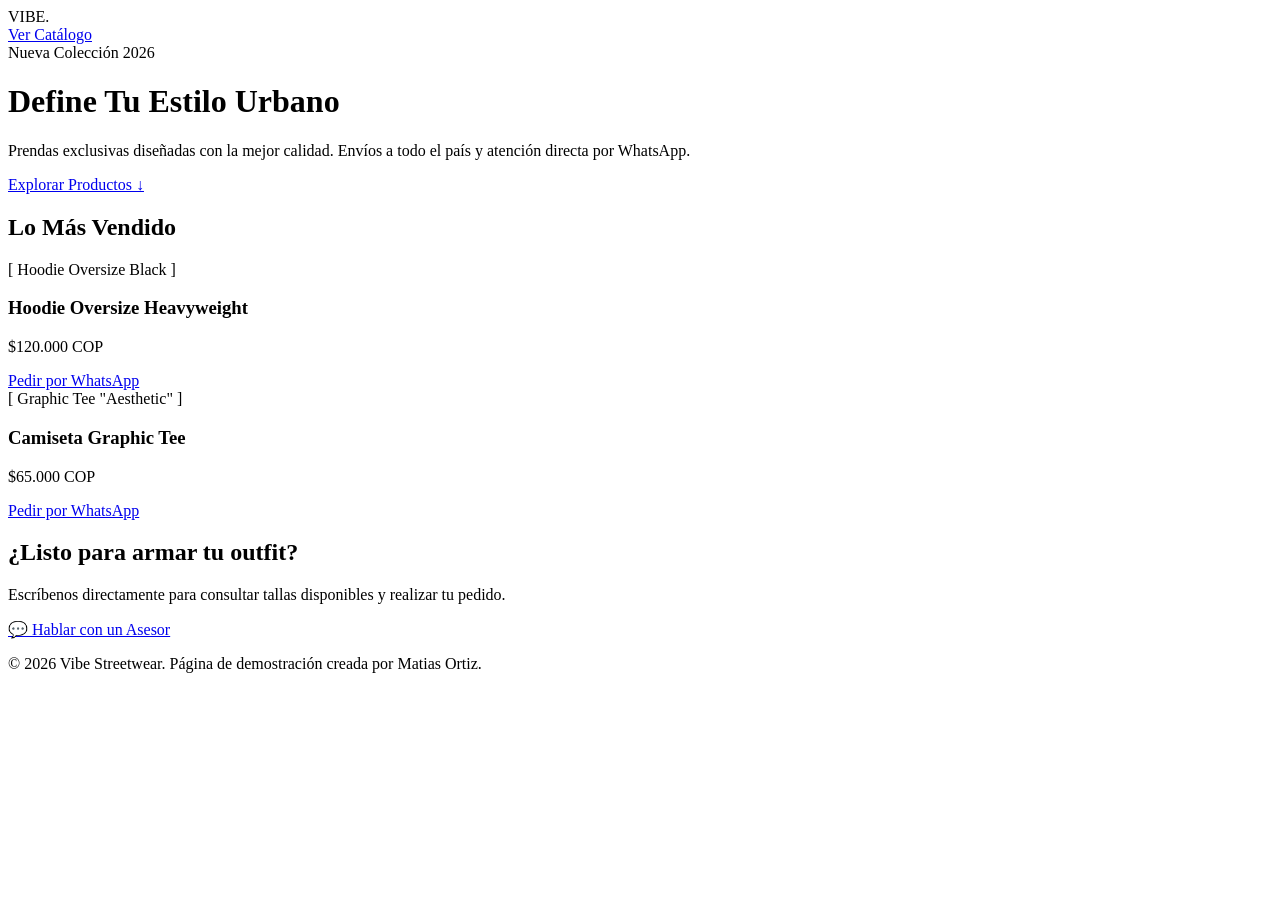
==== demo-tienda/index.html @ 8c3b3697 "Create index.html" ====
<!DOCTYPE html>
<html lang="es">
<head>
    <meta charset="UTF-8">
    <meta name="viewport" content="width=device-width, initial-scale=1.0">
    <title>Vibe | Streetwear & Urban Clothes</title>
    <link rel="stylesheet" href="style.css">
</head>
<body>

    <nav class="navbar">
        <div class="logo">VIBE.</div>
        <a href="#contacto" class="nav-btn">Ver Catálogo</a>
    </nav>

    <header class="shop-hero">
        <div class="hero-text">
            <span class="badge">Nueva Colección 2026</span>
            <h1>Define Tu Estilo Urbano</h1>
            <p>Prendas exclusivas diseñadas con la mejor calidad. Envíos a todo el país y atención directa por WhatsApp.</p>
            <a href="#productos" class="btn-shop">Explorar Productos ↓</a>
        </div>
    </header>

    <section id="productos" class="products-section">
        <h2>Lo Más Vendido</h2>
        <div class="products-grid">
            
            <div class="product-card">
                <div class="img-box">[ Hoodie Oversize Black ]</div>
                <div class="product-info">
                    <h3>Hoodie Oversize Heavyweight</h3>
                    <p class="price">$120.000 COP</p>
                    <a href="https://www.instagram.com/matioz___" target="_blank" class="btn-buy">Pedir por WhatsApp</a>
                </div>
            </div>

            <div class="product-card">
                <div class="img-box">[ Graphic Tee "Aesthetic" ]</div>
                <div class="product-info">
                    <h3>Camiseta Graphic Tee</h3>
                    <p class="price">$65.000 COP</p>
                    <a href="https://www.instagram.com/matioz___" target="_blank" class="btn-buy">Pedir por WhatsApp</a>
                </div>
            </div>

        </div>
    </section>

    <section id="contacto" class="cta-section">
        <h2>¿Listo para armar tu outfit?</h2>
        <p>Escríbenos directamente para consultar tallas disponibles y realizar tu pedido.</p>
        <a href="https://www.instagram.com/matioz___" target="_blank" class="btn-whatsapp-main">💬 Hablar con un Asesor</a>
    </section>

    <footer>
        <p>&copy; 2026 Vibe Streetwear. Página de demostración creada por Matias Ortiz.</p>
    </footer>

</body>
</html>
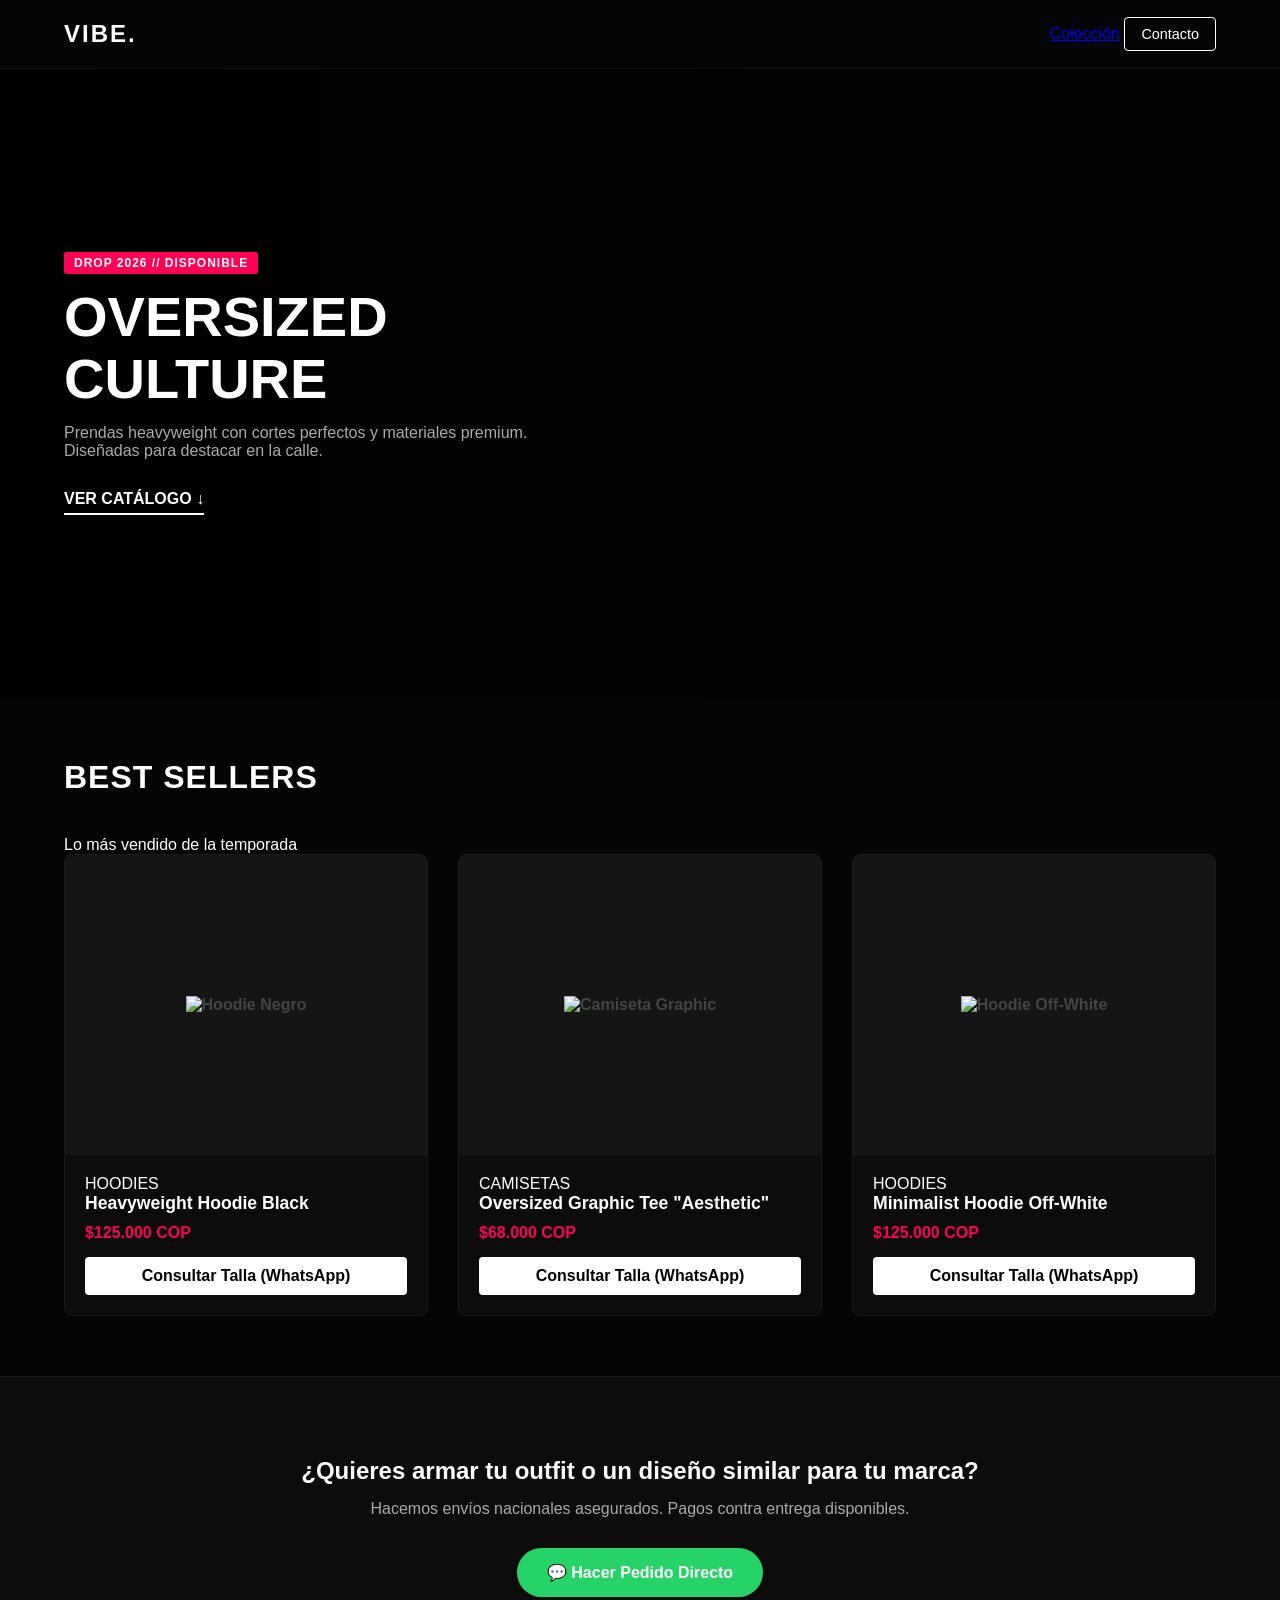
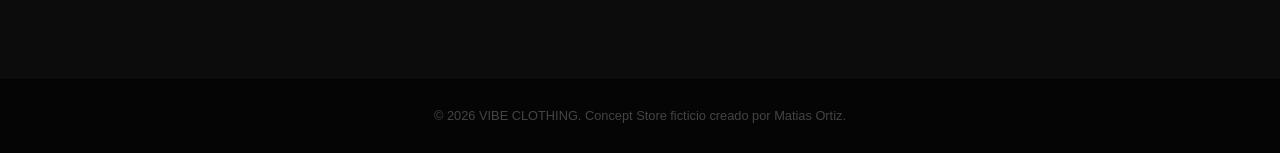
==== commit 28d2f9fc: "Update index.html" ====
--- a/demo-tienda/index.html
+++ b/demo-tienda/index.html
@@ -3,44 +3,70 @@
 <head>
     <meta charset="UTF-8">
     <meta name="viewport" content="width=device-width, initial-scale=1.0">
-    <title>Vibe | Streetwear & Urban Clothes</title>
+    <title>VIBE CLOTHING | Streetwear & Urban Culture</title>
     <link rel="stylesheet" href="style.css">
 </head>
 <body>
 
     <nav class="navbar">
         <div class="logo">VIBE.</div>
-        <a href="#contacto" class="nav-btn">Ver Catálogo</a>
+        <div class="nav-links">
+            <a href="#productos">Colección</a>
+            <a href="#contacto" class="nav-btn">Contacto</a>
+        </div>
     </nav>
 
     <header class="shop-hero">
+        <div class="hero-overlay"></div>
         <div class="hero-text">
-            <span class="badge">Nueva Colección 2026</span>
-            <h1>Define Tu Estilo Urbano</h1>
-            <p>Prendas exclusivas diseñadas con la mejor calidad. Envíos a todo el país y atención directa por WhatsApp.</p>
-            <a href="#productos" class="btn-shop">Explorar Productos ↓</a>
+            <span class="badge">DROP 2026 // DISPONIBLE</span>
+            <h1>OVERSIZED<br>CULTURE</h1>
+            <p>Prendas heavyweight con cortes perfectos y materiales premium. Diseñadas para destacar en la calle.</p>
+            <a href="#productos" class="btn-shop">VER CATÁLOGO ↓</a>
         </div>
     </header>
 
     <section id="productos" class="products-section">
-        <h2>Lo Más Vendido</h2>
+        <div class="section-header">
+            <h2>BEST SELLERS</h2>
+            <p>Lo más vendido de la temporada</p>
+        </div>
+        
         <div class="products-grid">
             
             <div class="product-card">
-                <div class="img-box">[ Hoodie Oversize Black ]</div>
+                <div class="img-box">
+                    <img src="https://images.unsplash.com/photo-1556821840-3a63f95609a7?q=80&w=600&auto=format&fit=crop" alt="Hoodie Negro">
+                </div>
                 <div class="product-info">
-                    <h3>Hoodie Oversize Heavyweight</h3>
-                    <p class="price">$120.000 COP</p>
-                    <a href="https://www.instagram.com/matioz___" target="_blank" class="btn-buy">Pedir por WhatsApp</a>
+                    <span class="category">HOODIES</span>
+                    <h3>Heavyweight Hoodie Black</h3>
+                    <p class="price">$125.000 COP</p>
+                    <a href="https://www.instagram.com/matioz___" target="_blank" class="btn-buy">Consultar Talla (WhatsApp)</a>
                 </div>
             </div>
 
             <div class="product-card">
-                <div class="img-box">[ Graphic Tee "Aesthetic" ]</div>
+                <div class="img-box">
+                    <img src="https://images.unsplash.com/photo-1521572267360-ee0c2909d518?q=80&w=600&auto=format&fit=crop" alt="Camiseta Graphic">
+                </div>
                 <div class="product-info">
-                    <h3>Camiseta Graphic Tee</h3>
-                    <p class="price">$65.000 COP</p>
-                    <a href="https://www.instagram.com/matioz___" target="_blank" class="btn-buy">Pedir por WhatsApp</a>
+                    <span class="category">CAMISETAS</span>
+                    <h3>Oversized Graphic Tee "Aesthetic"</h3>
+                    <p class="price">$68.000 COP</p>
+                    <a href="https://www.instagram.com/matioz___" target="_blank" class="btn-buy">Consultar Talla (WhatsApp)</a>
+                </div>
+            </div>
+
+            <div class="product-card">
+                <div class="img-box">
+                    <img src="https://images.unsplash.com/photo-1620799140408-edc6dcb6d633?q=80&w=600&auto=format&fit=crop" alt="Hoodie Off-White">
+                </div>
+                <div class="product-info">
+                    <span class="category">HOODIES</span>
+                    <h3>Minimalist Hoodie Off-White</h3>
+                    <p class="price">$125.000 COP</p>
+                    <a href="https://www.instagram.com/matioz___" target="_blank" class="btn-buy">Consultar Talla (WhatsApp)</a>
                 </div>
             </div>
 
@@ -48,13 +74,13 @@
     </section>
 
     <section id="contacto" class="cta-section">
-        <h2>¿Listo para armar tu outfit?</h2>
-        <p>Escríbenos directamente para consultar tallas disponibles y realizar tu pedido.</p>
-        <a href="https://www.instagram.com/matioz___" target="_blank" class="btn-whatsapp-main">💬 Hablar con un Asesor</a>
+        <h2>¿Quieres armar tu outfit o un diseño similar para tu marca?</h2>
+        <p>Hacemos envíos nacionales asegurados. Pagos contra entrega disponibles.</p>
+        <a href="https://www.instagram.com/matioz___" target="_blank" class="btn-whatsapp-main">💬 Hacer Pedido Directo</a>
     </section>
 
     <footer>
-        <p>&copy; 2026 Vibe Streetwear. Página de demostración creada por Matias Ortiz.</p>
+        <p>&copy; 2026 VIBE CLOTHING. Concept Store ficticio creado por Matias Ortiz.</p>
     </footer>
 
 </body>
--- a/demo-tienda/style.css
+++ b/demo-tienda/style.css
@@ -0,0 +1,174 @@
+/* Reset General */
+* {
+    margin: 0;
+    padding: 0;
+    box-sizing: border-box;
+    font-family: 'Helvetica Neue', Arial, sans-serif;
+    scroll-behavior: smooth;
+}
+
+body {
+    background-color: #050505;
+    color: #ffffff;
+}
+
+/* Navbar */
+.navbar {
+    display: flex;
+    justify-content: space-between;
+    align-items: center;
+    padding: 20px 5%;
+    border-bottom: 1px solid #111;
+}
+
+.logo {
+    font-size: 1.5rem;
+    font-weight: 900;
+    letter-spacing: 2px;
+}
+
+.nav-btn {
+    color: #fff;
+    text-decoration: none;
+    font-size: 0.9rem;
+    border: 1px solid #fff;
+    padding: 8px 16px;
+    border-radius: 4px;
+}
+
+/* Hero Section */
+.shop-hero {
+    height: 70vh;
+    display: flex;
+    align-items: center;
+    padding: 0 5%;
+    background: linear-gradient(to right, rgba(0,0,0,0.8), rgba(0,0,0,0.4));
+}
+
+.badge {
+    background-color: #ff0055;
+    padding: 4px 10px;
+    font-size: 0.75rem;
+    font-weight: bold;
+    letter-spacing: 1px;
+    border-radius: 3px;
+}
+
+.hero-text h1 {
+    font-size: 3.5rem;
+    font-weight: 900;
+    line-height: 1.1;
+    margin: 15px 0;
+}
+
+.hero-text p {
+    color: #aaa;
+    max-width: 500px;
+    margin-bottom: 30px;
+}
+
+.btn-shop {
+    display: inline-block;
+    color: #fff;
+    text-decoration: none;
+    font-weight: bold;
+    border-bottom: 2px solid #fff;
+    padding-bottom: 5px;
+}
+
+/* Productos */
+.products-section {
+    padding: 60px 5%;
+}
+
+.products-section h2 {
+    font-size: 2rem;
+    margin-bottom: 40px;
+    text-transform: uppercase;
+    letter-spacing: 1px;
+}
+
+.products-grid {
+    display: grid;
+    grid-template-columns: repeat(auto-fit, minmax(280px, 1fr));
+    gap: 30px;
+}
+
+.product-card {
+    background-color: #0c0c0c;
+    border: 1px solid #1a1a1a;
+    border-radius: 8px;
+    overflow: hidden;
+}
+
+.img-box {
+    height: 300px;
+    background-color: #151515;
+    display: flex;
+    align-items: center;
+    justify-content: center;
+    color: #444;
+    font-weight: bold;
+}
+
+.product-info {
+    padding: 20px;
+}
+
+.product-info h3 {
+    font-size: 1.1rem;
+    margin-bottom: 10px;
+}
+
+.price {
+    color: #ff0055;
+    font-weight: bold;
+    margin-bottom: 15px;
+}
+
+.btn-buy {
+    display: block;
+    text-align: center;
+    background-color: #fff;
+    color: #000;
+    text-decoration: none;
+    padding: 10px;
+    font-weight: bold;
+    border-radius: 4px;
+}
+
+/* CTA Contacto */
+.cta-section {
+    background-color: #0c0c0c;
+    padding: 80px 5%;
+    text-align: center;
+    border-top: 1px solid #1a1a1a;
+}
+
+.cta-section p {
+    color: #aaa;
+    margin: 15px 0 30px 0;
+}
+
+.btn-whatsapp-main {
+    display: inline-block;
+    background-color: #25d366; /* Color WhatsApp oficial */
+    color: #fff;
+    text-decoration: none;
+    padding: 15px 30px;
+    font-weight: bold;
+    border-radius: 30px;
+}
+
+footer {
+    text-align: center;
+    padding: 30px;
+    color: #444;
+    font-size: 0.8rem;
+    border-top: 1px solid #111;
+}
+
+/* Responsivo para móviles */
+@media (max-width: 768px) {
+    .hero-text h1 { font-size: 2.5rem; }
+}
